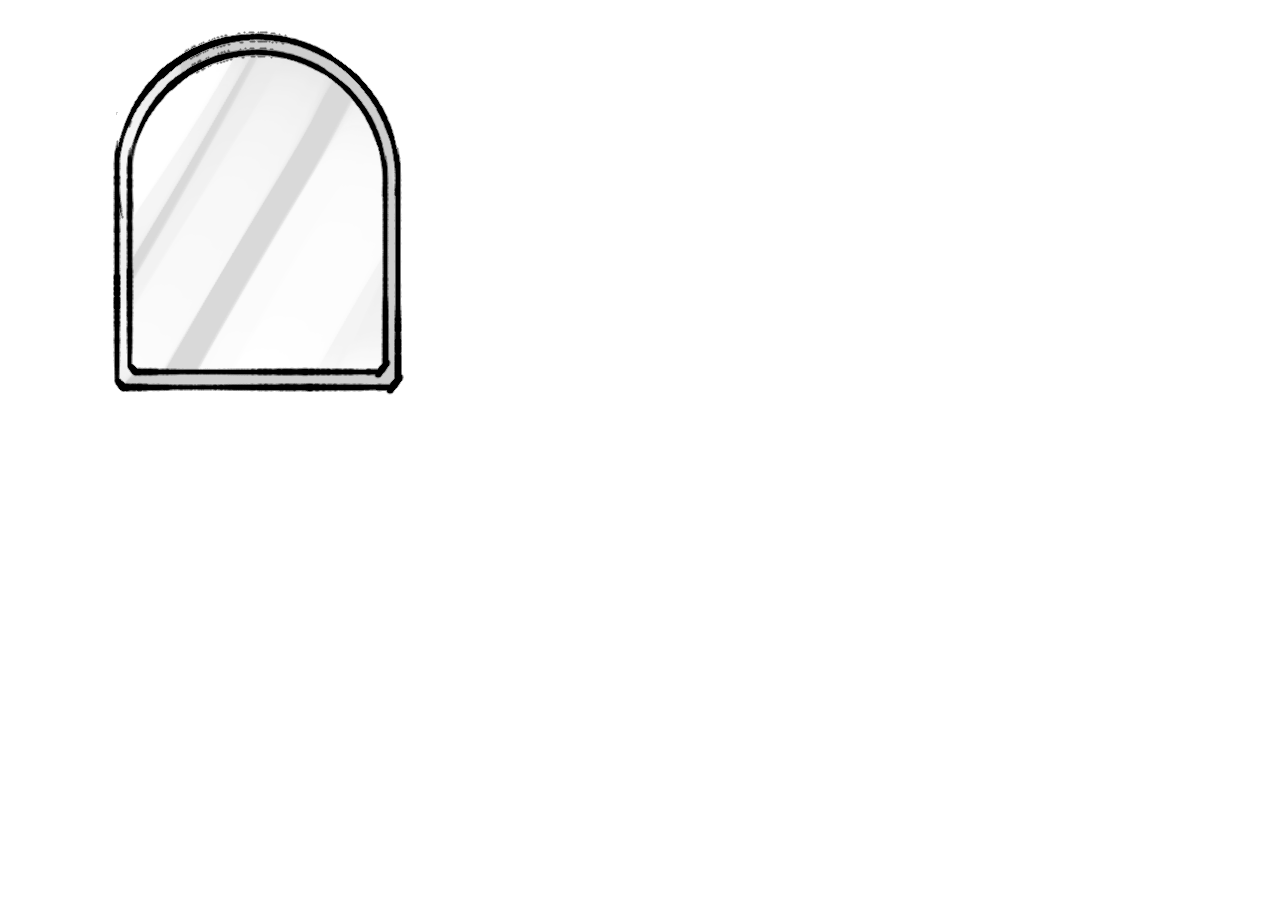
==== room-01/room01-result.html @ 5cb10d4c "Add files via upload" ====
<!DOCTYPE html>
<html>
<head>
	<meta charset="utf-8">
	<meta name="viewport" content="width=device-width, initial-scale=1">
	<title>test-result</title>
	<link rel="stylesheet" href="../css/room01-result.css" >
</head>
<body>
 	<img src="../img/mirror.png" id="mirror.img">
    <div id="result-container" style="display:none;">
            <h2 style="text-align: center;">당신의 유형은...</h2>
            <p id="result-text" style="text-align: center;"></p> 
            <img id="result-image" class="R-img" src="" alt="퀴즈 결과 이미지" > 
    </div>

    <script src="../java/quizResult.js"></script> 
</body>
</html>
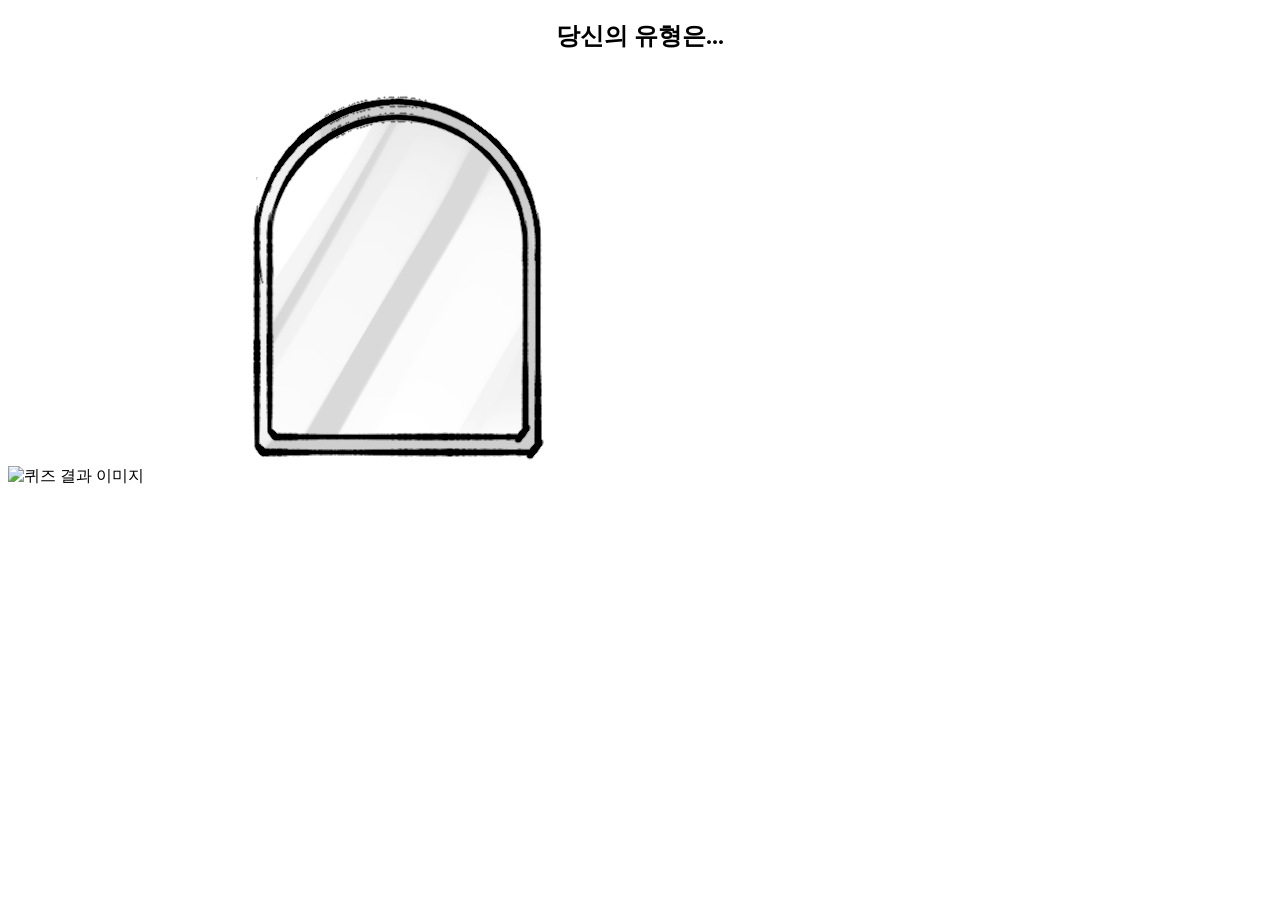
==== commit 0981e955: "Update room01-result.html" ====
--- a/room-01/room01-result.html
+++ b/room-01/room01-result.html
@@ -7,13 +7,17 @@
 	<link rel="stylesheet" href="../css/room01-result.css" >
 </head>
 <body>
- 	<img src="../img/mirror.png" id="mirror.img">
-    <div id="result-container" style="display:none;">
+    <div id="result-container">
             <h2 style="text-align: center;">당신의 유형은...</h2>
-            <p id="result-text" style="text-align: center;"></p> 
-            <img id="result-image" class="R-img" src="" alt="퀴즈 결과 이미지" > 
+            <h1 id="result-text" style="text-align: center;"></h1> 
+            <img id="result-image" class="R-img" src="" alt="퀴즈 결과 이미지" >
+
+
+            <img src="../img/mirror.png" id="mirror-img"> 
     </div>
+
+
 
     <script src="../java/quizResult.js"></script> 
 </body>
-</html>+</html>
